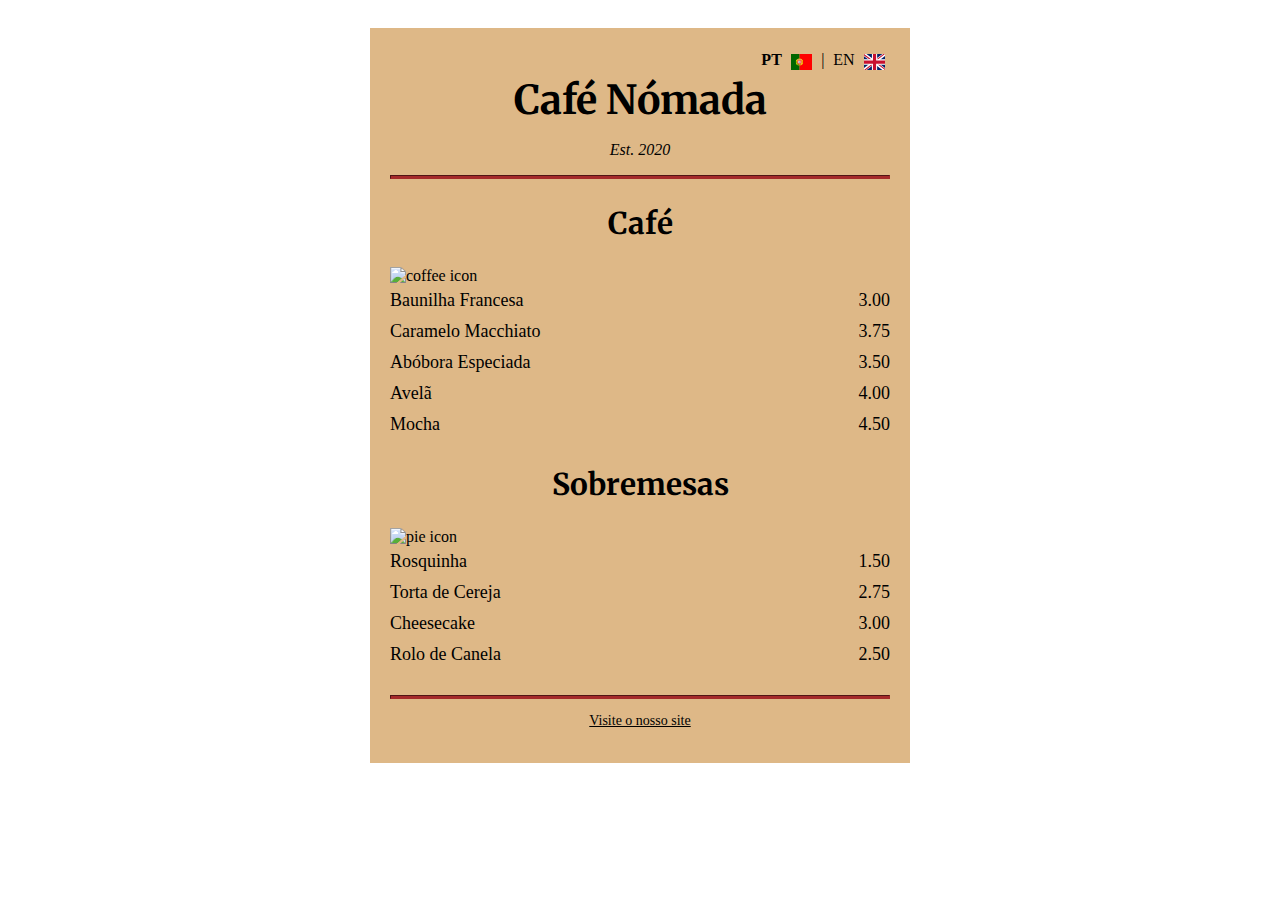
==== indexPT.html @ 88abed3a "jopa" ====
<!DOCTYPE html>
<html lang="Português">
  <head>
    <link href="https://fonts.googleapis.com/css2?family=Poppins:wght@400;700&display=swap" rel="stylesheet">
    

    <meta charset="utf-8" />
    <meta name="viewport" content="width=device-width, initial-scale=1.0" />
    <title>Cafe Menu</title>
    <link href="styles.css" rel="stylesheet"/>
    
  </head>
  <body>
    <div class="menu">
      <main>
        <div class="language-switcher">
          <a href="indexPT.html"><b><i class="fas fa-language"></i> PT</b></a>
          <img src="./pt.svg" style="vertical-align: middle; height: 1em;"/>
          <span>|</span>
          <a href="index.html"><i class="fas fa-language"></i> EN</a>
          <img src="./gb 2.svg" style="vertical-align: middle; height: 1em;"/>
        </div>

        <h1>Café Nómada</h1>
        <p class="established">Est. 2020</p>
        
        <hr>
        <section>
          <h2>Café</h2>
          <img src="https://cdn.freecodecamp.org/curriculum/css-cafe/coffee.jpg" alt="coffee icon"/>
          <article class="item">
            <p class="flavor">Baunilha Francesa</p><p class="price">3.00</p>
          </article>
          <article class="item">
            <p class="flavor">Caramelo Macchiato</p><p class="price">3.75</p>
          </article>
          <article class="item">
            <p class="flavor">Abóbora Especiada</p><p class="price">3.50</p>
          </article>
          <article class="item">
            <p class="flavor">Avelã</p><p class="price">4.00</p>
          </article>
          <article class="item">
            <p class="flavor">Mocha</p><p class="price">4.50</p>
          </article>
        </section>
        <section>
          <h2>Sobremesas</h2>
          <img src="https://cdn.freecodecamp.org/curriculum/css-cafe/pie.jpg" alt="pie icon"/>
          <article class="item">
            <p class="dessert">Rosquinha</p><p class="price">1.50</p>
          </article>
          <article class="item">
            <p class="dessert">Torta de Cereja</p><p class="price">2.75</p>
          </article>
          <article class="item">
            <p class="dessert">Cheesecake</p><p class="price">3.00</p>
          </article>
          <article class="item">
            <p class="dessert">Rolo de Canela</p><p class="price">2.50</p>
          </article>
        </section>
      </main>
      <hr class="bottom-line">
      <footer>
        <p>
          <a href="https://www.freecodecamp.org" target="_blank">Visite o nosso site</a>
        </p>
        <!-- <p class="address">123 Free Code Camp Drive</p> -->

        

      </footer>
    </div>
  </body>
</html>
---- styles.css ----
@import url('https://fonts.googleapis.com/css2?family=Merriweather:wght@400;700&display=swap');

body {
  background-image: url(https://cdn.freecodecamp.org/curriculum/css-cafe/beans.jpg);
  font-family: Open Sans Condensed;
  padding: 20px;
}

h1 {
  font-size: 40px;
  margin-top: 0;
  margin-bottom: 15px;
}

h2 {
  font-size: 30px;
}

.established {
  font-style: italic;
}

h1, h2, p {
  text-align: center;
}

.menu {
  width: 80%;
  background-color: burlywood;
  margin-left: auto;
  margin-right: auto;
  padding: 20px;
  max-width: 500px;
}

img {
  display: block;
  margin-left: auto;
  margin-right: auto;
}

hr {
  height: 2px;
  background-color: brown;
  border-color: brown;
}

.bottom-line {
  margin-top: 25px;
}

h1, h2 {
  font-family: Merriweather;
}

.item p {
  display: inline-block;
  margin-top: 5px;
  margin-bottom: 5px;
  font-size: 18px;
}

.flavor, .dessert {
  text-align: left;
  width: 75%;
}

.price {
  text-align: right;
  width: 25%;
}

/* FOOTER */

footer {
  font-size: 14px;
}

.address {
  margin-bottom: 5px;
}

a {
  color: black;
}

a:visited {
  color: black;
}

a:hover {
  color: brown;
}

a:active {
  color: brown;
}

.language-toggle {
    position: fixed; /* or another positioning as per your layout */
    top: 10px; /* adjust as needed */
    right: 10px; /* adjust as needed */
    background-color: #f0f0f0; /* your choice of color */
    padding: 5px;
    border-radius: 5px;
    text-decoration: none;
    color: #333; /* your choice of text color */
}
.language-toggle:hover {
    background-color: #e0e0e0; /* color on hover */
}

main > a {
    float: right;
    text-decoration: none; /* Убрать подчеркивание текста */
    color: inherit; /* Цвет текста, соответствующий основному цвету текста */
    display: flex; /* Использовать flexbox для выравнивания иконки и текста */
    align-items: center; /* Выровнять элементы по центру */
  }
  
  main > a > i {
    margin-right: 5px; /* Отступ справа от иконки */
  }

  .fas.fa-language {
    font-size: 24px; /* Устанавливает размер иконки */
    color: #555; /* Устанавливает цвет иконки */
    vertical-align: middle; /* Выравнивает иконку по вертикали относительно соседнего текста */
  }
  .language-switcher {
    text-align: right; /* Выравнивание справа */
  }
  .language-switcher img,
  .language-switcher a,
  .language-switcher span {
    display: inline; /* Элементы будут в одной строке */
    margin-right: 5px; /* Отступ справа для всех элементов кроме последнего */
    text-decoration: none; /* Убрать подчеркивание у ссылок */
    color: inherit; /* Цвет текста, как у родительского элемента */
  }
  
  .language-switcher a:last-child {
    margin-right: 0; /* Убрать отступ у последней ссылки */
  }
  @media screen and (max-width: 600px) {
    /* Стили для мобильных устройств */
  }
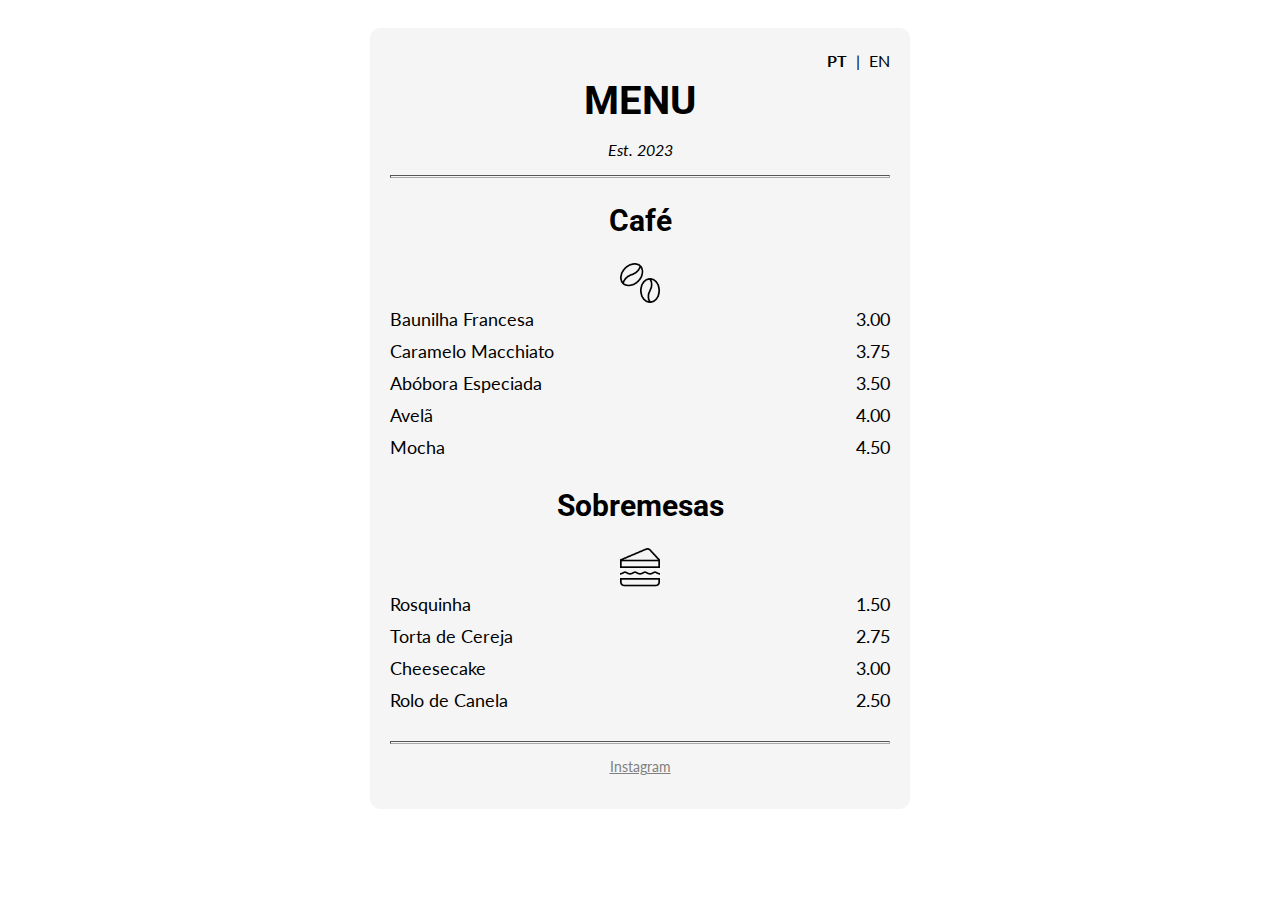
==== commit 849fea12: "new design" ====
--- a/indexPT.html
+++ b/indexPT.html
@@ -1,8 +1,8 @@
 <!DOCTYPE html>
 <html lang="Português">
   <head>
+    <meta name="viewport" content="width=device-width, initial-scale=1">
     <link href="https://fonts.googleapis.com/css2?family=Poppins:wght@400;700&display=swap" rel="stylesheet">
-    
 
     <meta charset="utf-8" />
     <meta name="viewport" content="width=device-width, initial-scale=1.0" />
@@ -10,24 +10,24 @@
     <link href="styles.css" rel="stylesheet"/>
     
   </head>
-  <body>
-    <div class="menu">
+  <body class="colorChangingBackground">
+    <div class="menu" class="deep3dBackground">
       <main>
         <div class="language-switcher">
           <a href="indexPT.html"><b><i class="fas fa-language"></i> PT</b></a>
-          <img src="./pt.svg" style="vertical-align: middle; height: 1em;"/>
+          <!-- <img src="./pt.svg" style="vertical-align: middle; height: 1em;"/> -->
           <span>|</span>
           <a href="index.html"><i class="fas fa-language"></i> EN</a>
-          <img src="./gb 2.svg" style="vertical-align: middle; height: 1em;"/>
+          <!-- <img src="./gb 2.svg" style="vertical-align: middle; height: 1em;"/> -->
         </div>
 
-        <h1>Café Nómada</h1>
-        <p class="established">Est. 2020</p>
+        <h1 >MENU</h1>
+        <p class="established">Est. 2023</p>
         
         <hr>
         <section>
           <h2>Café</h2>
-          <img src="https://cdn.freecodecamp.org/curriculum/css-cafe/coffee.jpg" alt="coffee icon"/>
+          <img src="./coffee-beans_10472710.png" alt="coffee icon" style="max-width: 8%; height: auto;"/>
           <article class="item">
             <p class="flavor">Baunilha Francesa</p><p class="price">3.00</p>
           </article>
@@ -46,7 +46,7 @@
         </section>
         <section>
           <h2>Sobremesas</h2>
-          <img src="https://cdn.freecodecamp.org/curriculum/css-cafe/pie.jpg" alt="pie icon"/>
+          <img src="./sandwich_7409510.png" alt="pie icon" style="max-width: 8%; height: auto;"/>
           <article class="item">
             <p class="dessert">Rosquinha</p><p class="price">1.50</p>
           </article>
@@ -64,7 +64,7 @@
       <hr class="bottom-line">
       <footer>
         <p>
-          <a href="https://www.freecodecamp.org" target="_blank">Visite o nosso site</a>
+          <a href="https://www.instagram.com/" target="_blank">Instagram</a>
         </p>
         <!-- <p class="address">123 Free Code Camp Drive</p> -->
 
--- a/styles.css
+++ b/styles.css
@@ -1,8 +1,10 @@
-@import url('https://fonts.googleapis.com/css2?family=Merriweather:wght@400;700&display=swap');
+@import url('https://fonts.googleapis.com/css2?family=Lato:wght@400;700&display=swap');
+@import url('https://fonts.googleapis.com/css2?family=Roboto:wght@400;700&display=swap');
 
 body {
-  background-image: url(https://cdn.freecodecamp.org/curriculum/css-cafe/beans.jpg);
-  font-family: Open Sans Condensed;
+  
+
+  font-family: Lato;
   padding: 20px;
 }
 
@@ -26,7 +28,8 @@
 
 .menu {
   width: 80%;
-  background-color: burlywood;
+  background-color: whitesmoke;
+  border-radius: 10px;
   margin-left: auto;
   margin-right: auto;
   padding: 20px;
@@ -40,9 +43,9 @@
 }
 
 hr {
-  height: 2px;
-  background-color: brown;
-  border-color: brown;
+  height: 1px;
+  /* background-color: grey; */
+  border-color: darkgrey;
 }
 
 .bottom-line {
@@ -50,7 +53,8 @@
 }
 
 h1, h2 {
-  font-family: Merriweather;
+  font-family: Roboto;
+  color: black;
 }
 
 .item p {
@@ -81,19 +85,19 @@
 }
 
 a {
+  color: grey;
+}
+
+a:visited {
+  color: grey;
+}
+
+a:hover {
   color: black;
 }
 
-a:visited {
+a:active {
   color: black;
-}
-
-a:hover {
-  color: brown;
-}
-
-a:active {
-  color: brown;
 }
 
 .language-toggle {
@@ -145,4 +149,35 @@
   @media screen and (max-width: 600px) {
     /* Стили для мобильных устройств */
   }
-  +  
+  @keyframes shineMove {
+    0% { transform: translateX(0); }
+    100% { transform: translateX(100%); }
+}
+
+
+
+
+.deep3dBackground {
+  background: linear-gradient(45deg, color1, color2, color3);
+  box-shadow: 0 0 15px 5px rgba(0, 0, 0, 0.3);
+}
+
+
+@keyframes colorChange {
+  0% { background-color: #ffbdbd; } /* бледно-розовый */
+  20% { background-color: #ffdfba; } /* бледно-оранжевый */
+  40% { background-color: #ffffba; } /* бледно-желтый */
+  60% { background-color: #baffc9; } /* бледно-зеленый */
+  80% { background-color: #bae1ff; } /* бледно-голубой */
+  100% { background-color: #e2baff; } /* бледно-фиолетовый */
+}
+
+.colorChangingBackground {
+  animation: colorChange 20s ease-in-out infinite;
+}
+
+
+
+
+
